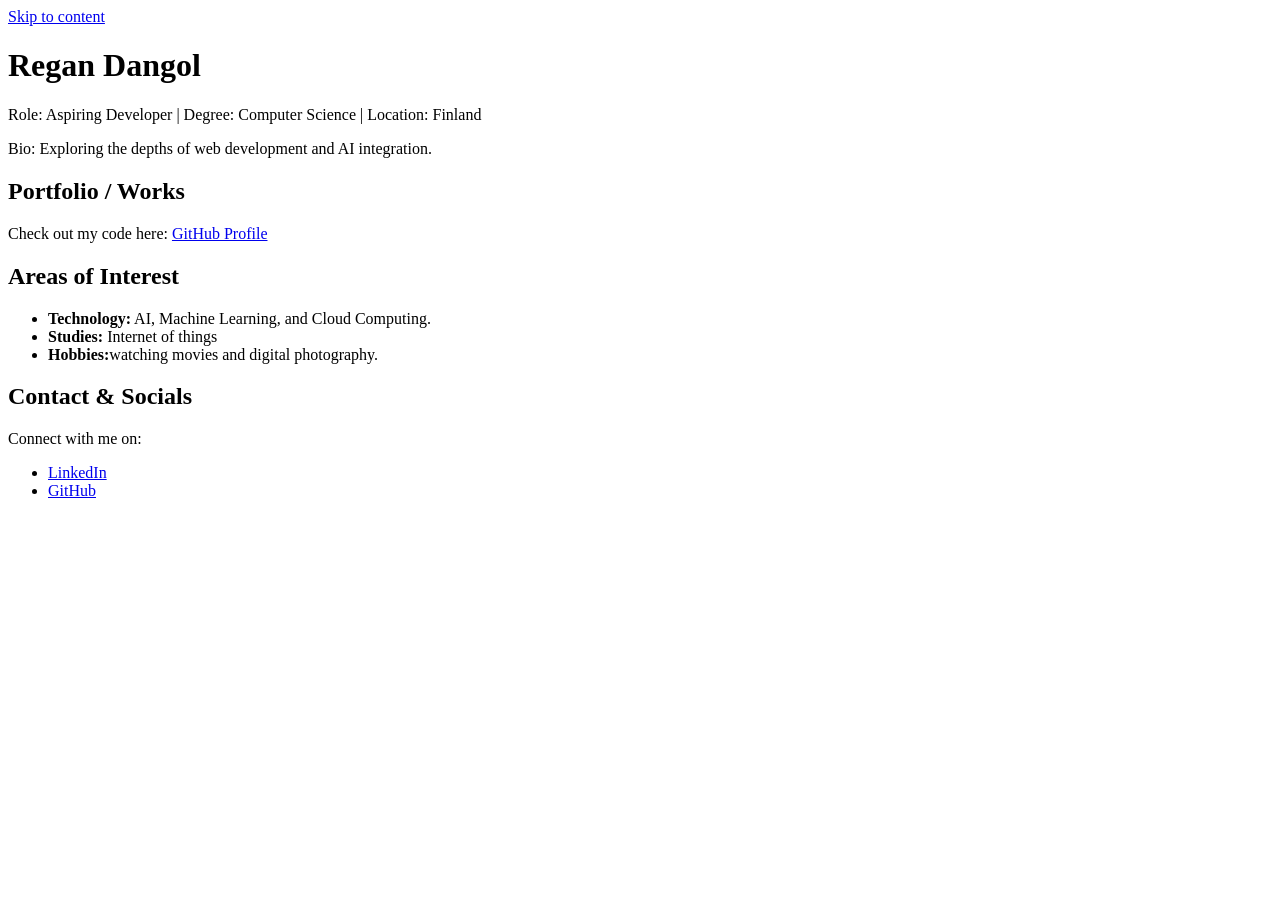
==== L03-css-basics/index (1).html @ 382444e8 "Add files via upload" ====
<!DOCTYPE html>
<html lang="en">
<head>
    <meta charset="UTF-8">
    <meta name="viewport" content="width=device-width, initial-scale=1.0">
    <title>Lecture 02 - Semantic HTML Portfolio</title>
</head>
<body>
    <a href="#main">Skip to content</a>

    <header>
        <h1>Regan Dangol</h1>
        <p>Role: Aspiring Developer | Degree: Computer Science | Location: Finland</p>
        <p>Bio: Exploring the depths of web development and AI integration.</p>
    </header>

    <main id="main">
        <section>
            <h2>Portfolio / Works</h2>

            <p>Check out my code here: <a href="https://github.com/ShiroiYuki111">GitHub Profile</a></p>
            
        </section>

        <section>
            <h2>Areas of Interest</h2>
            <ul>
                <li><strong>Technology:</strong> AI, Machine Learning, and Cloud Computing.</li>
                <li><strong>Studies:</strong> Internet of things</li>
                <li><strong>Hobbies:</strong>watching movies and digital photography.</li>
            </ul>
        </section>
    </main>

    <footer>
        <h2>Contact & Socials</h2>
        <p>Connect with me on:</p>
        <ul>
            <li><a href="https://linkedin.com">LinkedIn</a></li>
            <li><a href="https://github.com/ShiroiYuki111">GitHub</a></li>
        </ul>
    </footer>
</body>
</html>
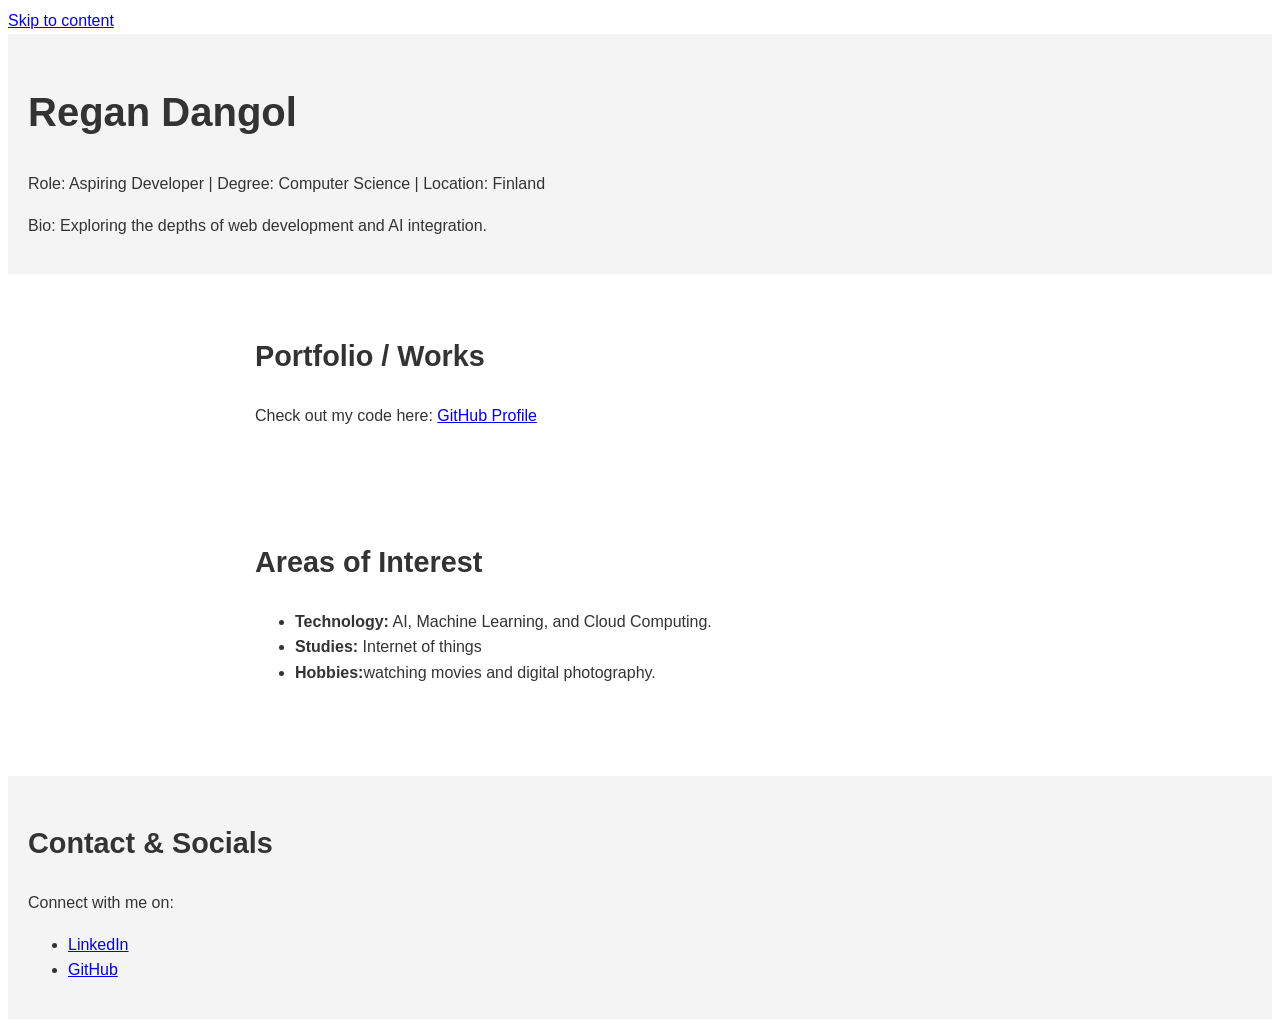
==== commit 6cfb209c: "Add stylesheet link to index.html" ====
--- a/L03-css-basics/index (1).html
+++ b/L03-css-basics/index (1).html
@@ -4,6 +4,7 @@
     <meta charset="UTF-8">
     <meta name="viewport" content="width=device-width, initial-scale=1.0">
     <title>Lecture 02 - Semantic HTML Portfolio</title>
+    <link rel="stylesheet" href="css/style.css">
 </head>
 <body>
     <a href="#main">Skip to content</a>
--- a/L03-css-basics/css/style.css
+++ b/L03-css-basics/css/style.css
@@ -0,0 +1,61 @@
+body {
+    font-family: 'Segoe UI', Tahoma, Geneva, Verdana, sans-serif;
+    line-height: 1.6;
+    color: #333333;
+}
+
+h1 {
+    font-size: 2.5rem;
+}
+
+h2 {
+    font-size: 1.8rem;
+}
+
+header, footer {
+    background-color: #f4f4f4;
+    padding: 20px;
+}
+
+#main-content, main {
+    max-width: 800px;
+    margin: 0 auto;
+    padding: 20px;
+}
+
+section {
+    margin-bottom: 40px;
+    padding: 15px;
+}
+
+nav ul {
+    list-style-type: none;
+    padding: 0;
+    margin: 0;
+}
+
+nav li {
+    display: inline-block;
+    margin-right: 20px;
+}
+
+nav a {
+    text-decoration: none;
+    color: #0056b3;
+}
+
+nav a:hover {
+    text-decoration: underline; 
+    color: #003d82;
+}
+
+.card {
+    border: 1px solid #dddddd;
+    border-radius: 5px;
+    padding: 15px;
+}
+
+img {
+    max-width: 100%;
+    height: auto;
+}
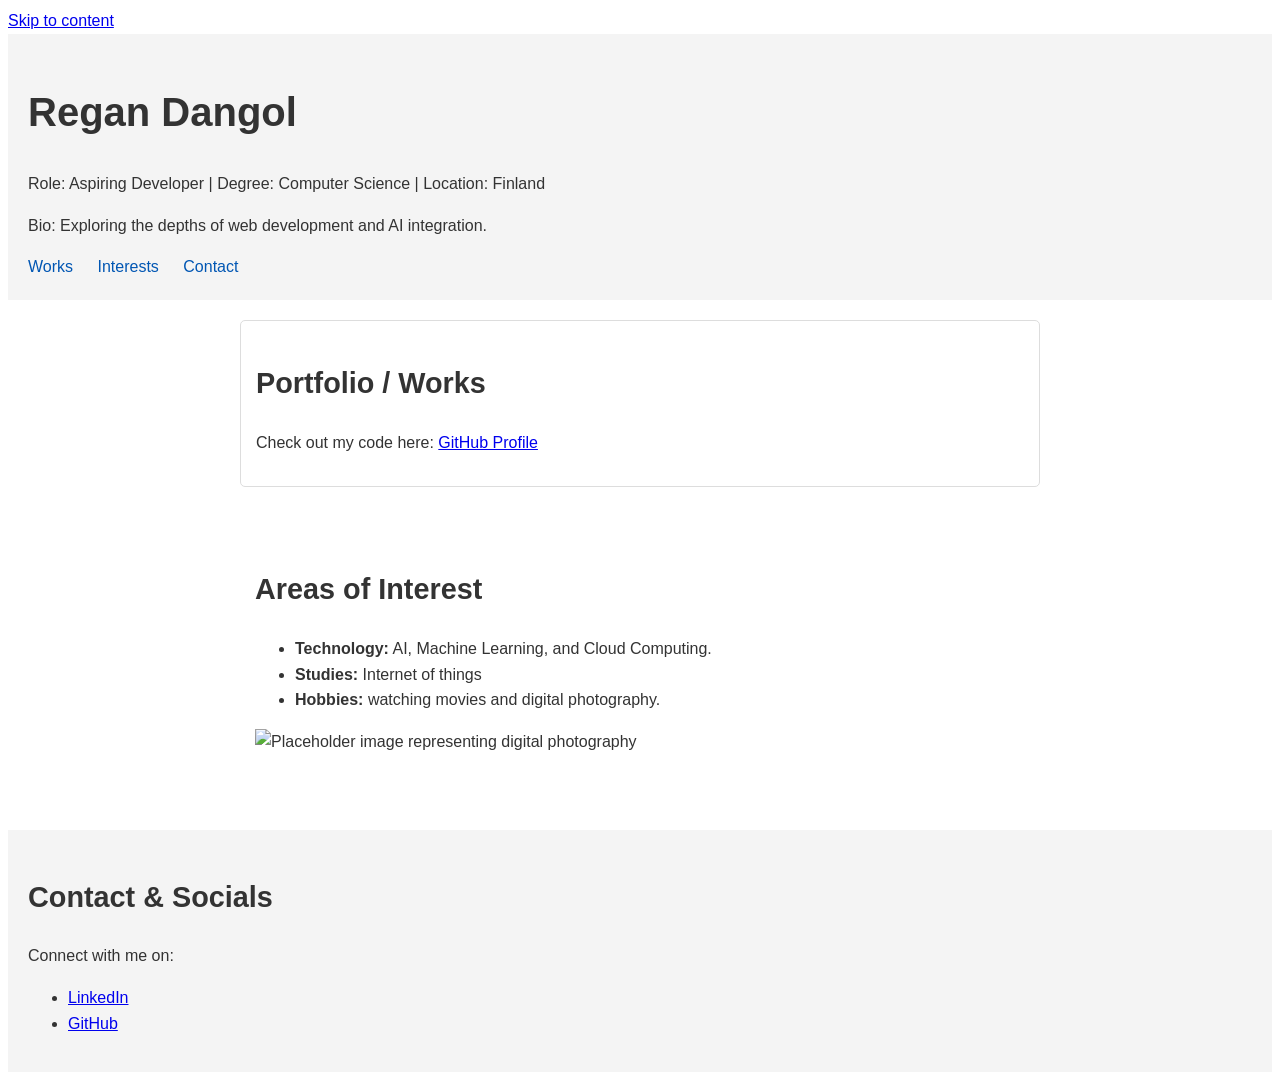
==== commit 3cbc688e: "Update index (1).html" ====
--- a/L03-css-basics/index (1).html
+++ b/L03-css-basics/index (1).html
@@ -3,7 +3,7 @@
 <head>
     <meta charset="UTF-8">
     <meta name="viewport" content="width=device-width, initial-scale=1.0">
-    <title>Lecture 02 - Semantic HTML Portfolio</title>
+    <title>Lecture 03 - CSS Basics Portfolio</title>
     <link rel="stylesheet" href="css/style.css">
 </head>
 <body>
@@ -13,27 +13,34 @@
         <h1>Regan Dangol</h1>
         <p>Role: Aspiring Developer | Degree: Computer Science | Location: Finland</p>
         <p>Bio: Exploring the depths of web development and AI integration.</p>
+        
+        <nav>
+            <ul>
+                <li><a href="#portfolio">Works</a></li>
+                <li><a href="#interests">Interests</a></li>
+                <li><a href="#contact">Contact</a></li>
+            </ul>
+        </nav>
     </header>
 
     <main id="main">
-        <section>
+        <section id="portfolio" class="card">
             <h2>Portfolio / Works</h2>
-
             <p>Check out my code here: <a href="https://github.com/ShiroiYuki111">GitHub Profile</a></p>
-            
         </section>
 
-        <section>
+        <section id="interests">
             <h2>Areas of Interest</h2>
             <ul>
                 <li><strong>Technology:</strong> AI, Machine Learning, and Cloud Computing.</li>
                 <li><strong>Studies:</strong> Internet of things</li>
-                <li><strong>Hobbies:</strong>watching movies and digital photography.</li>
+                <li><strong>Hobbies:</strong> watching movies and digital photography.</li>
             </ul>
+            <img src="https://via.placeholder.com/800x400" alt="Placeholder image representing digital photography">
         </section>
     </main>
 
-    <footer>
+    <footer id="contact">
         <h2>Contact & Socials</h2>
         <p>Connect with me on:</p>
         <ul>
